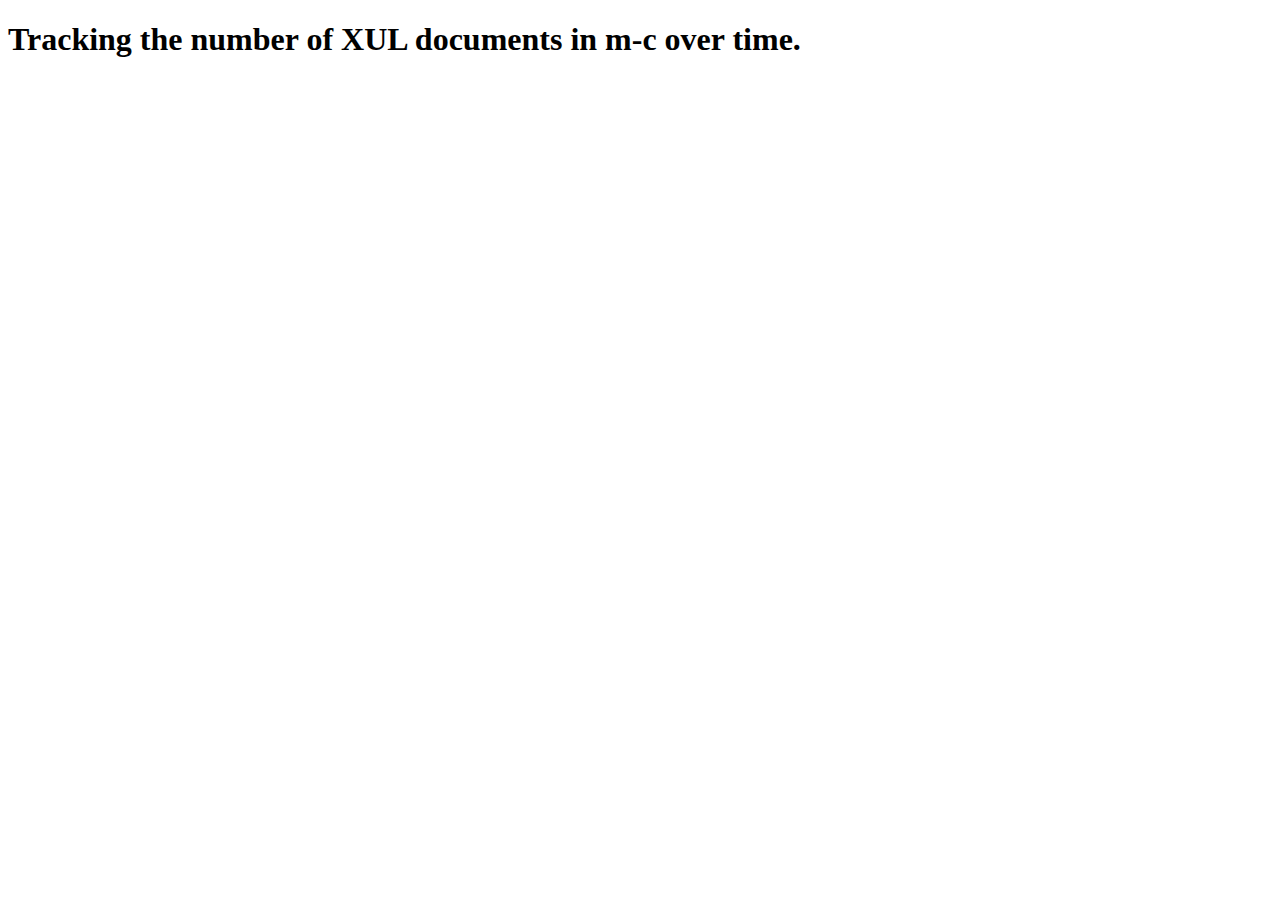
==== index.html @ 7ef394e6 "initial fork of xul-analysis" ====
<!DOCTYPE html>
<html>
<head>
    <meta charset="utf-8">
    <title>XUL Analysis</title>
    <link href='./static/metricsgraphics.css' rel='stylesheet' type='text/css'>
    <script src="./static/d3.v4.min.js"></script>
    <script src='./static/metricsgraphics.min.js'></script>
</head>
<body>
  <h1>Tracking the number of XUL documents in m-c over time.</h1>
  <div id="el"></div>
  <script>
  d3.json('./file-counts.json', function(data) {

    let chromeData = [];
    let testData = [];
    let chartData = [chromeData, testData];
    for (let i in data) {
      let dateStr = i.split("/")[2].split(".txt")[0];
      chromeData.push({
        date: new Date(dateStr),
        value: data[i][0],
      });
      testData.push({
        date: new Date(dateStr),
        value: data[i][1],
      });
    }

    MG.data_graphic({
        data: chartData,
        width: 800,
        height: 400,
        right: 40,
        target: '#el',
        legend: ['Chrome documents', 'Test documents'],
        legend_target: '.legend'
    });
});
</script>
</body>
</html>
---- static/metricsgraphics.css ----
.mg-active-datapoint {
    fill: black;
    font-size: 0.9rem;
    font-weight: 400;
    opacity: 0.8;
}

.mg-area-color {
    fill: #000;
}

.mg-area1-color {
    fill: #0000ff;
}

.mg-area2-color {
    fill: #05b378;
}

.mg-area3-color {
    fill: #db4437;
}

.mg-area4-color {
    fill: #f8b128;
}

.mg-area5-color {
    fill: #5c5c5c;
}

.mg-area6-color {
    fill: steelblue;
}

.mg-area7-color {
    fill: #f673bf;
}

.mg-area8-color {
    fill: #0b73b0;
}

.mg-area9-color {
    fill: #006400;
}

.mg-area10-color {
    fill: #92514f;
}

text.mg-barplot-group-label {
    font-weight:900;
}

.mg-barplot rect.mg-bar {
    shape-rendering: auto;
}

.mg-barplot rect.mg-bar.default-bar {
    fill: #b6b6fc;
}

.mg-barplot rect.mg-bar.default-active {
    fill: #9e9efc;
}

.mg-barplot .mg-bar-prediction {
    fill: #5b5b5b;
}

.mg-barplot .mg-bar-baseline {
    stroke: #5b5b5b;
    stroke-width: 2;
}

.mg-bar-target-element {
    font-size:11px;
    padding-left:5px;
    padding-right:5px;
    font-weight:300;
}

.mg-baselines line {
    opacity: 1;
    shape-rendering: auto;
    stroke: #b3b2b2;
    stroke-width: 1px;
}

.mg-baselines text {
    fill: black;
    font-size: 0.9rem;
    opacity: 0.6;
    stroke: none;
}

.mg-baselines-small text {
    font-size: 0.6rem;
}

.mg-category-guides line {
    stroke: #b3b2b2;
}

.mg-header {
    cursor: default;
    font-size: 1.2rem;
}

.mg-header .mg-chart-description {
    fill: #ccc;
    font-family: FontAwesome;
    font-size: 1.2rem;
}

.mg-header .mg-warning {
    fill: #ccc;
    font-family: FontAwesome;
    font-size: 1.2rem;
}

.mg-points circle {
    opacity: 0.65;
}

.mg-popover {
    font-size: 0.95rem;
}

.mg-popover-content {
    cursor: auto;
    line-height: 17px;
}

.mg-data-table {
    margin-top: 30px;
}

.mg-data-table thead tr th {
    border-bottom: 1px solid darkgray;
    cursor: default;
    font-size: 1.1rem;
    font-weight: normal;
    padding: 5px 5px 8px 5px;
    text-align: right;
}

.mg-data-table thead tr th .fa {
    color: #ccc;
    padding-left: 4px;
}

.mg-data-table thead tr th .popover {
    font-size: 1rem;
    font-weight: normal;
}

.mg-data-table .secondary-title {
    color: darkgray;
}

.mg-data-table tbody tr td {
    margin: 2px;
    padding: 5px;
    vertical-align: top;
}

.mg-data-table  tbody tr td.table-text {
    opacity: 0.8;
    padding-left: 30px;
}

.mg-y-axis line.mg-extended-yax-ticks {
    opacity: 0.4;
}

.mg-x-axis line.mg-extended-xax-ticks {
    opacity: 0.4;
}

.mg-histogram .axis path,
.mg-histogram .axis line {
    fill: none;
    opacity: 0.7;
    shape-rendering: auto;
    stroke: #ccc;
}

tspan.hist-symbol {
    fill: #9e9efc;
}

.mg-histogram .mg-bar rect {
    fill: #b6b6fc;
    shape-rendering: auto;
}

.mg-histogram .mg-bar rect.active {
    fill: #9e9efc;
}

.mg-least-squares-line {
    stroke: red;
    stroke-width: 1px;
}

.mg-lowess-line {
    fill: none;
    stroke: red;
}

.mg-rollover-rect * {
    -webkit-touch-callout: none;
    -webkit-user-select: none;
    -khtml-user-select: none;
    -moz-user-select: none;
    -ms-user-select: none;
    user-select: none;
}

.mg-line-color {
    stroke: #000;
}

.mg-hover-line-color {
    fill: #000;
}

.mg-line1-color {
    stroke: #4040e8;
}

.mg-hover-line1-color {
    fill: #4040e8;
}

.mg-line2-color {
    stroke: #05b378;
}

.mg-hover-line2-color {
    fill: #05b378;
}

.mg-line3-color {
    stroke: #db4437;
}

.mg-hover-line3-color {
    fill: #db4437;
}

.mg-line4-color {
    stroke: #f8b128;
}

.mg-hover-line4-color {
    fill: #f8b128;
}

.mg-line5-color {
    stroke: #5c5c5c;
}

.mg-hover-line5-color {
    fill: #5c5c5c;
}

.mg-line6-color {
    stroke: steelblue;
}

.mg-hover-line6-color {
    fill: steelblue;
}

.mg-line7-color {
    stroke: #f673bf;
}

.mg-hover-line7-color {
    fill: #f673bf;
}

.mg-line8-color {
    stroke: #0b73b0;
}

.mg-hover-line8-color {
    fill: #0b73b0;
}

.mg-line9-color {
    stroke: #006400;
}

.mg-hover-line9-color {
    fill: #006400;
}

.mg-line10-color {
    stroke: #92514f;
}

.mg-hover-line10-color {
    fill: #92514f ;
}

.mg-line-legend text {
    font-size: 0.9rem;
    font-weight: 300;
    stroke: none;
}

.mg-line-legend-color {
    color: #000;
    fill: #000;
}

.mg-line1-legend-color {
    color: #4040e8;
    fill: #4040e8;
}

.mg-line2-legend-color {
    color: #05b378;
    fill: #05b378;
}

.mg-line3-legend-color {
    color: #db4437;
    fill: #db4437;
}

.mg-line4-legend-color {
    color: #f8b128;
    fill: #f8b128;
}

.mg-line5-legend-color {
    color: #5c5c5c;
    fill: #5c5c5c;
}

.mg-line6-legend-color {
    color: steelblue;
    fill: steelblue;
}

.mg-line7-legend-color {
    color: #f673bf;
    fill: #f673bf;
}

.mg-line8-legend-color {
    color: #0b73b0;
    fill: #0b73b0;
}

.mg-line9-legend-color {
    color: #006400;
    fill: #006400;
}

.mg-line10-legend-color {
    color: #92514f;
    fill: #92514f;
}

.mg-main-area-solid svg .mg-main-area {
    fill: #ccccff;
    opacity: 1;
}

.mg-markers line {
    opacity: 1;
    shape-rendering: auto;
    stroke: #b3b2b2;
    stroke-width: 1px;
}

.mg-markers text {
    fill: black;
    font-size: 0.8rem;
    opacity: 0.6;
}

.mg-missing-text {
    opacity: 0.9;
}

.mg-missing-background {
    stroke: blue;
    fill: none;
    stroke-dasharray: 10,5;
    stroke-opacity: 0.05;
    stroke-width: 2;
}

.mg-missing .mg-main-line {
    opacity: 0.1;
}

.mg-missing .mg-main-area {
    opacity: 0.03;
}

path.mg-main-area {
    opacity: 0.2;
    stroke: none;
}

path.mg-confidence-band {
    fill: #ccc;
    opacity: 0.4;
    stroke: none;
}

path.mg-main-line {
    fill: none;
    opacity: 0.8;
    stroke-width: 1.1px;
}

.mg-points circle {
    fill-opacity: 0.4;
    stroke-opacity: 1;
}

circle.mg-points-mono {
    fill: #0000ff;
    stroke: #0000ff;
}

tspan.mg-points-mono {
    fill: #0000ff;
    stroke: #0000ff;
}

/* a selected point in a scatterplot */
.mg-points circle.selected {
    fill-opacity: 1;
    stroke-opacity: 1;
}

.mg-voronoi path {
    fill: none;
    pointer-events: all;
    stroke: none;
    stroke-opacity: 0.1;
    -webkit-touch-callout: none;
    -webkit-user-select: none;
    -khtml-user-select: none;
    -moz-user-select: none;
    -ms-user-select: none;
    user-select: none;
}

.mg-x-rug-mono,
.mg-y-rug-mono {
    stroke: black;
}

.mg-x-axis line,
.mg-y-axis line {
    opacity: 1;
    shape-rendering: auto;
    stroke: #b3b2b2;
    stroke-width: 1px;
}

.mg-x-axis text,
.mg-y-axis text,
.mg-histogram .axis text {
    fill: black;
    font-size: 0.9rem;
    opacity: 0.6;
}

.mg-x-axis .label,
.mg-y-axis .label,
.mg-axis .label {
    font-size: 0.8rem;
    text-transform: uppercase;
    font-weight: 400;
}

.mg-x-axis-small text,
.mg-y-axis-small text,
.mg-active-datapoint-small {
    font-size: 0.6rem;
}

.mg-x-axis-small .label,
.mg-y-axis-small .label {
    font-size: 0.65rem;
}

.mg-european-hours {
}

.mg-year-marker text {
    fill: black;
    font-size: 0.7rem;
    opacity: 0.6;
}

.mg-year-marker line {
    opacity: 1;
    shape-rendering: auto;
    stroke: #b3b2b2;
    stroke-width: 1px;
}

.mg-year-marker-small text {
    font-size: 0.6rem;
}

.mg-brush-container {
    cursor: crosshair;
}

.mg-brush-container .mg-brushing {
    cursor: ew-resize;
}

.mg-brushed, .mg-brushed * {
    cursor: zoom-out;
}

.mg-brush rect.mg-extent {
    fill: rgba(0, 0, 0, 0.3);
}

.mg-brushing-in-progress {
    -webkit-touch-callout: none;
    -webkit-user-select: none;
    -khtml-user-select: none;
    -moz-user-select: none;
    -ms-user-select: none;
    user-select: none;
}
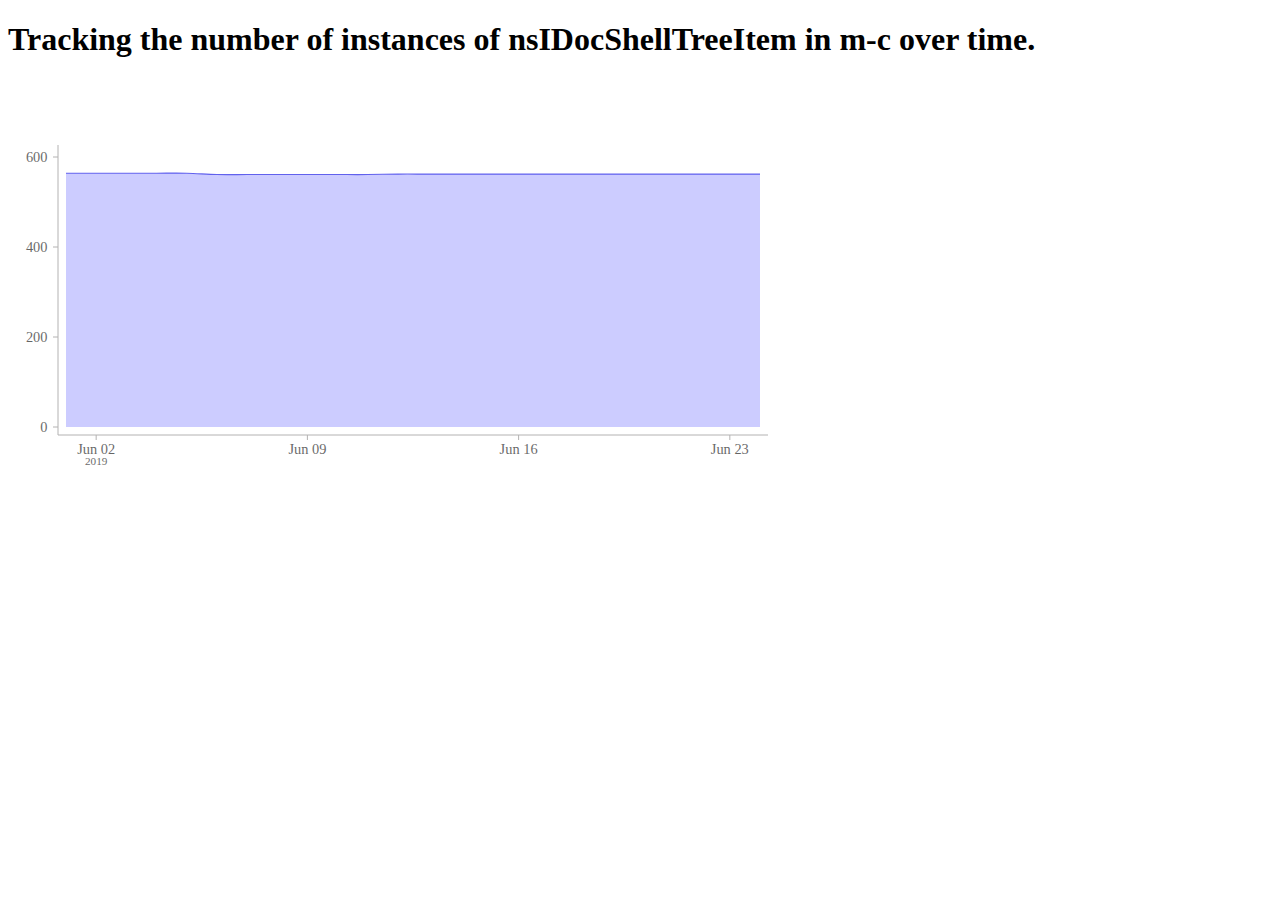
==== commit 87d3a635: "update index" ====
--- a/index.html
+++ b/index.html
@@ -2,39 +2,32 @@
 <html>
 <head>
     <meta charset="utf-8">
-    <title>XUL Analysis</title>
+    <title>Count nsIDocShellTreeItem</title>
     <link href='./static/metricsgraphics.css' rel='stylesheet' type='text/css'>
     <script src="./static/d3.v4.min.js"></script>
     <script src='./static/metricsgraphics.min.js'></script>
 </head>
 <body>
-  <h1>Tracking the number of XUL documents in m-c over time.</h1>
+  <h1>Tracking the number of instances of nsIDocShellTreeItem in m-c over time.</h1>
   <div id="el"></div>
   <script>
   d3.json('./file-counts.json', function(data) {
-
-    let chromeData = [];
-    let testData = [];
-    let chartData = [chromeData, testData];
+    let instanceData = [];
+    let chartData = [instanceData];
     for (let i in data) {
-      let dateStr = i.split("/")[2].split(".txt")[0];
-      chromeData.push({
+      let dateStr = i;
+      instanceData.push({
         date: new Date(dateStr),
-        value: data[i][0],
-      });
-      testData.push({
-        date: new Date(dateStr),
-        value: data[i][1],
+        value: data[i]
       });
     }
-
     MG.data_graphic({
         data: chartData,
         width: 800,
         height: 400,
         right: 40,
         target: '#el',
-        legend: ['Chrome documents', 'Test documents'],
+        legend: ['Callers'],
         legend_target: '.legend'
     });
 });
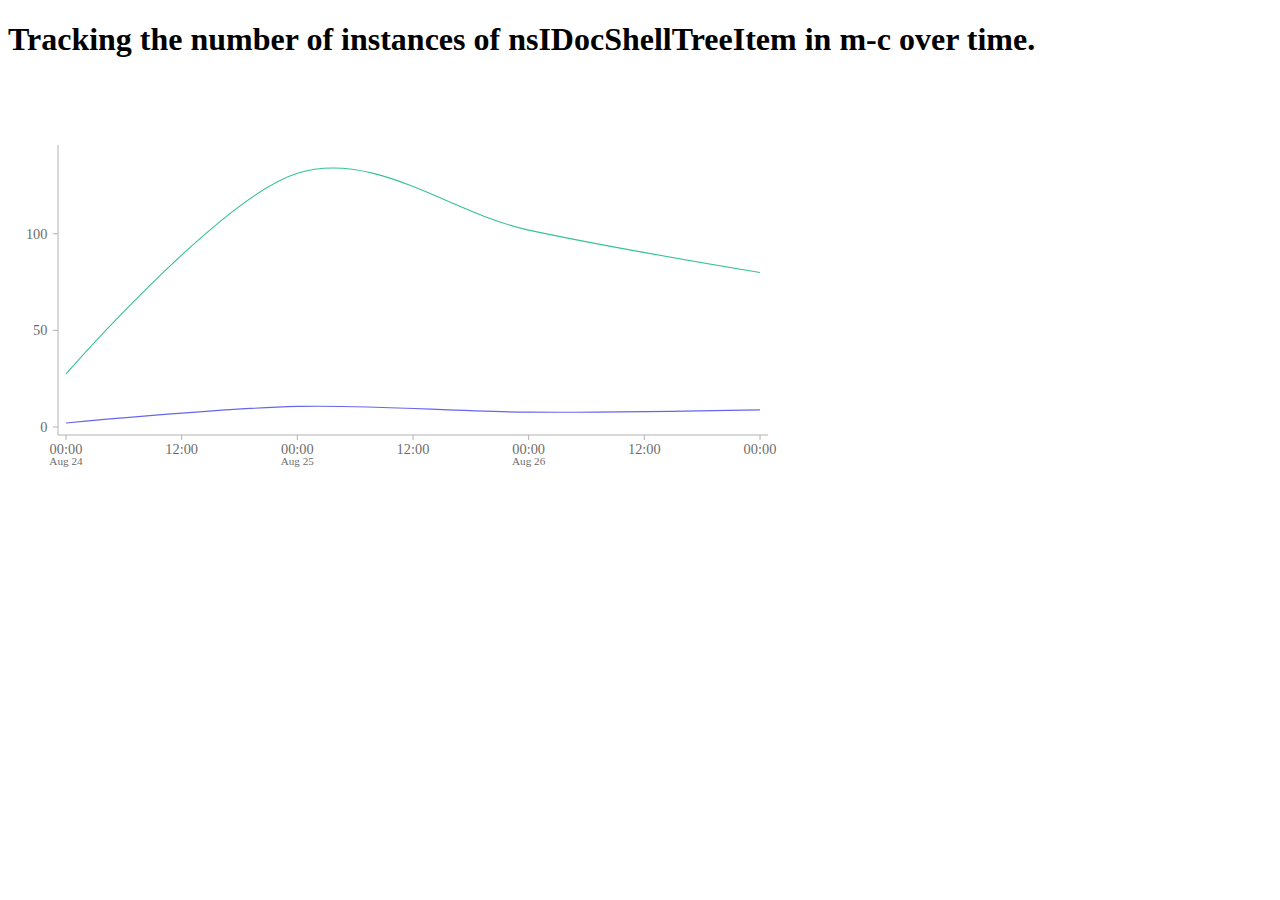
==== commit 0ee871f8: "WIP test tracking" ====
--- a/index.html
+++ b/index.html
@@ -11,26 +11,53 @@
   <h1>Tracking the number of instances of nsIDocShellTreeItem in m-c over time.</h1>
   <div id="el"></div>
   <script>
-  d3.json('./file-counts.json', function(data) {
-    let instanceData = [];
-    let chartData = [instanceData];
-    for (let i in data) {
-      let dateStr = i;
-      instanceData.push({
+  d3.json('./skipped-failing-tests/sample.json', function(data) {
+
+    let skipped = [];
+    let failing = [];
+    let chartData = [failing, skipped];
+    for (let date of ["2019-08-24", "2019-08-25", "2019-08-26", "2019-08-27"]) {
+      let dateStr = date;
+      failing.push({
         date: new Date(dateStr),
-        value: data[i]
+        value: data.summary["failed tests"] * Math.random()
+      });
+      skipped.push({
+        date: new Date(dateStr),
+        value: data.summary["skipped tests"] * Math.random()
       });
     }
+    console.log(chartData);
     MG.data_graphic({
         data: chartData,
         width: 800,
         height: 400,
         right: 40,
         target: '#el',
-        legend: ['Callers'],
+        legend: ['Failing Tests', 'Skipped Tests'],
         legend_target: '.legend'
     });
 });
+//   d3.json('./file-counts.json', function(data) {
+//     let instanceData = [];
+//     let chartData = [instanceData];
+//     for (let i in data) {
+//       let dateStr = i;
+//       instanceData.push({
+//         date: new Date(dateStr),
+//         value: data[i]
+//       });
+//     }
+//     MG.data_graphic({
+//         data: chartData,
+//         width: 800,
+//         height: 400,
+//         right: 40,
+//         target: '#el',
+//         legend: ['Callers'],
+//         legend_target: '.legend'
+//     });
+// });
 </script>
 </body>
 </html>
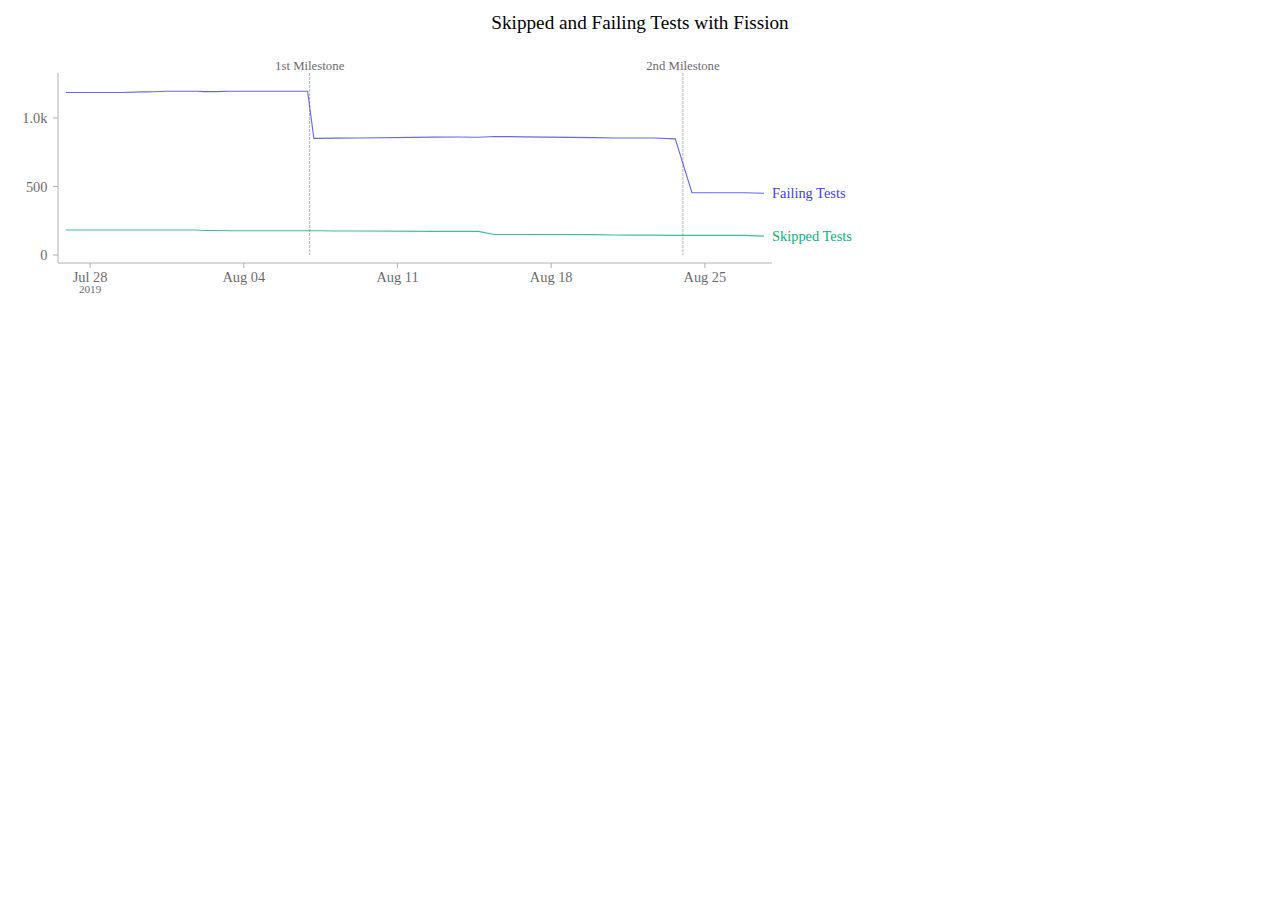
==== commit 3de9f9a3: "stub data from g sheet" ====
--- a/index.html
+++ b/index.html
@@ -6,38 +6,97 @@
     <link href='./static/metricsgraphics.css' rel='stylesheet' type='text/css'>
     <script src="./static/d3.v4.min.js"></script>
     <script src='./static/metricsgraphics.min.js'></script>
+    <style>
+      #skipped-and-failing-tests { min-width: 800px; }
+      #skipped-and-failing-tests .mg-active-datapoint-container {
+        transform: translateX(230px);
+      }
+    </style>
 </head>
 <body>
-  <h1>Tracking the number of instances of nsIDocShellTreeItem in m-c over time.</h1>
-  <div id="el"></div>
+
+  <!-- <h2>Tracking the number of instances of nsIDocShellTreeItem in m-c over time.</h2> -->
+  <!-- <div id="el"></div> -->
+
+  <div id="skipped-and-failing-tests"></div>
   <script>
-  d3.json('./skipped-failing-tests/sample.json', function(data) {
 
-    let skipped = [];
-    let failing = [];
-    let chartData = [failing, skipped];
-    for (let date of ["2019-08-24", "2019-08-25", "2019-08-26", "2019-08-27"]) {
-      let dateStr = date;
-      failing.push({
-        date: new Date(dateStr),
-        value: data.summary["failed tests"] * Math.random()
+    var markers = [{
+        'date': new Date('2019-08-07'),
+        'label': '1st Milestone'
+    }, {
+        'date': new Date('2019-08-24'),
+        'label': '2nd Milestone'
+    }];
+
+    async function fetchSampleData() {
+      let r = await fetch('./skipped-failing-tests/sample-data-from-sheet.csv')
+      let text = await r.text();
+      let data = text.split("\n");
+      data.shift(); // remove header
+      let skippedValues = [];
+      let failingValues = [];
+      let chartData = [skippedValues, failingValues];
+      for (let row of data) {
+        let vals = row.split(",");
+        let date = vals[1];
+        let skipped = vals[2];
+        let failed = vals[4];
+        skippedValues.push({
+          date: new Date(date),
+          value: parseInt(skipped),
+        });
+        failingValues.push({
+          date: new Date(date),
+          value: parseInt(failed),
+        });
+      }
+
+      console.log(chartData);
+      MG.data_graphic({
+          title: "Skipped and Failing Tests with Fission",
+          data: chartData,
+          markers: markers,
+          full_width: true,
+          center_title_full_width: true,
+          height: 300,
+          right: 500,
+          interpolate: d3.curveLinear,
+          target: '#skipped-and-failing-tests',
+          legend: ['Failing Tests', 'Skipped Tests'],
       });
-      skipped.push({
-        date: new Date(dateStr),
-        value: data.summary["skipped tests"] * Math.random()
-      });
+
     }
-    console.log(chartData);
-    MG.data_graphic({
-        data: chartData,
-        width: 800,
-        height: 400,
-        right: 40,
-        target: '#el',
-        legend: ['Failing Tests', 'Skipped Tests'],
-        legend_target: '.legend'
-    });
-});
+
+    fetchSampleData();
+
+//   d3.json('./skipped-failing-tests/sample.json', function(data) {
+
+//     let skipped = [];
+//     let failing = [];
+//     let chartData = [failing, skipped];
+//     for (let date of ["2019-08-24", "2019-08-25", "2019-08-26", "2019-08-27"]) {
+//       let dateStr = date;
+//       failing.push({
+//         date: new Date(dateStr),
+//         value: data.summary["failed tests"] * Math.random()
+//       });
+//       skipped.push({
+//         date: new Date(dateStr),
+//         value: data.summary["skipped tests"] * Math.random()
+//       });
+//     }
+//     console.log(chartData);
+//     MG.data_graphic({
+//         data: chartData,
+//         width: 800,
+//         height: 400,
+//         right: 40,
+//         target: '#el',
+//         legend: ['Failing Tests', 'Skipped Tests'],
+//         legend_target: '.legend'
+//     });
+// });
 //   d3.json('./file-counts.json', function(data) {
 //     let instanceData = [];
 //     let chartData = [instanceData];
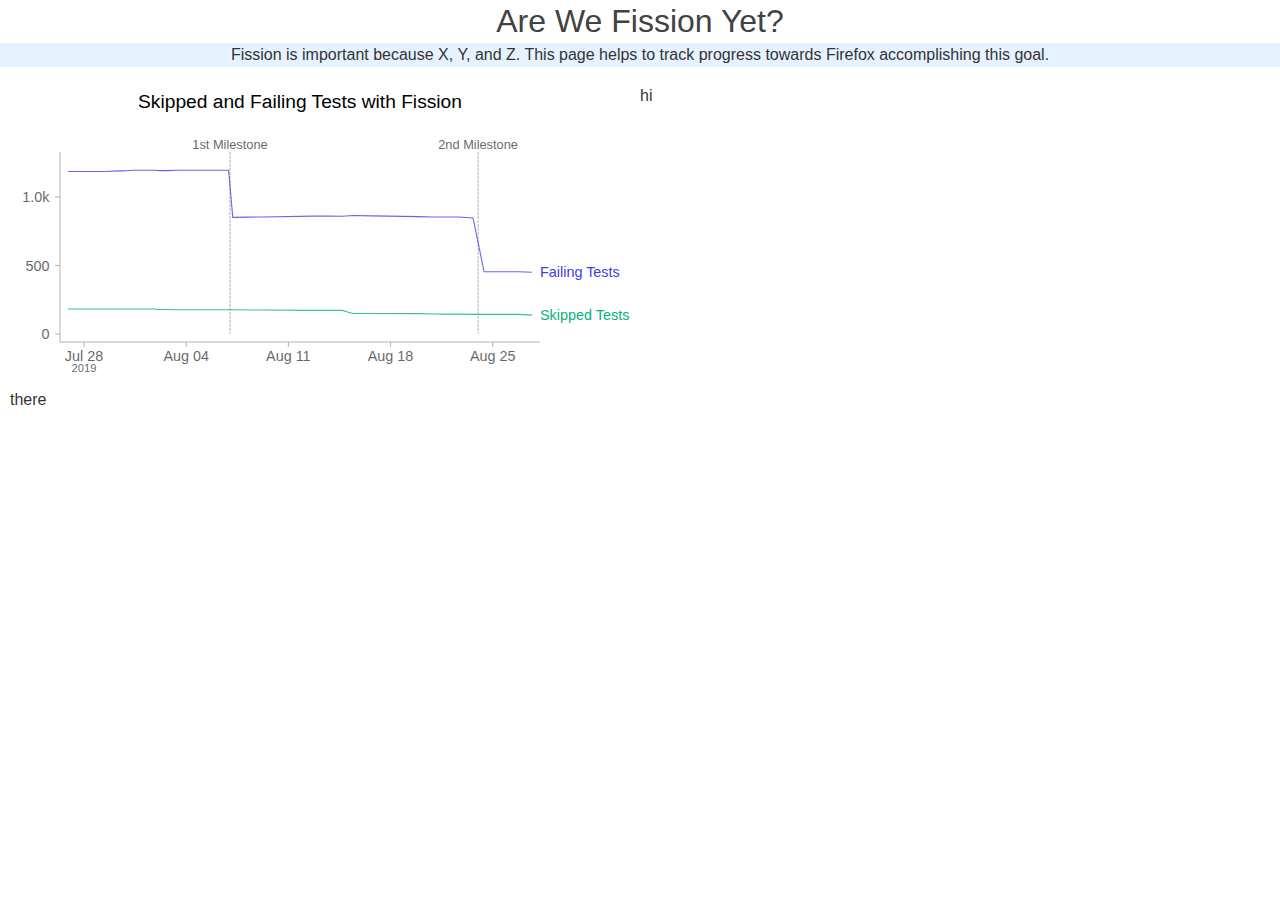
==== commit 57781815: "some styling" ====
--- a/index.html
+++ b/index.html
@@ -3,22 +3,37 @@
 <head>
     <meta charset="utf-8">
     <title>Count nsIDocShellTreeItem</title>
+    <link href='./static/styles.css' rel='stylesheet' type='text/css'>
     <link href='./static/metricsgraphics.css' rel='stylesheet' type='text/css'>
     <script src="./static/d3.v4.min.js"></script>
     <script src='./static/metricsgraphics.min.js'></script>
     <style>
-      #skipped-and-failing-tests { min-width: 800px; }
+      #grid {
+        margin-top: 10px;
+        min-width: 800px;
+        padding: 10px;
+        display: grid;
+        grid-template-columns: repeat( 2, minmax(250px, 1fr) );
+      }
       #skipped-and-failing-tests .mg-active-datapoint-container {
-        transform: translateX(230px);
+        transform: translate(-60px, -20px);
       }
     </style>
 </head>
 <body>
-
+  <h1>Are We Fission Yet?</h1>
+  <description>
+    Fission is important because X, Y, and Z. This page helps to track progress towards
+    Firefox accomplishing this goal.
+  </description>
   <!-- <h2>Tracking the number of instances of nsIDocShellTreeItem in m-c over time.</h2> -->
   <!-- <div id="el"></div> -->
 
-  <div id="skipped-and-failing-tests"></div>
+  <div id="grid">
+      <div id="skipped-and-failing-tests"></div>
+      <div id="tests-per-component">hi</div>
+      <div id="tests-per-component2">there</div>
+  </div>
   <script>
 
     var markers = [{
@@ -52,15 +67,14 @@
         });
       }
 
-      console.log(chartData);
       MG.data_graphic({
           title: "Skipped and Failing Tests with Fission",
           data: chartData,
           markers: markers,
           full_width: true,
-          center_title_full_width: true,
+          // center_title_full_width: true,
           height: 300,
-          right: 500,
+          right: 100,
           interpolate: d3.curveLinear,
           target: '#skipped-and-failing-tests',
           legend: ['Failing Tests', 'Skipped Tests'],
--- a/static/styles.css
+++ b/static/styles.css
@@ -0,0 +1,205 @@
+:root {
+  --main-background: white;
+  --main-text-color: #343434;
+  --main-font-family: 'Fira Sans', 'Open Sans', sans-serif, Arial;
+
+  --data-ftl-color: #3bddaa;
+  --data-dtd-color: #ed0083;
+  --data-properties-color: #45a1ff;
+
+  --secondary-color: #45a1ff22;
+}
+
+h1 {
+  --font-color: #424242;
+}
+
+description {
+  background: var(--secondary-color);
+  padding: 3px;
+  margin: 0 auto;
+  text-align: center;
+  display: block;
+  /* border-bottom: solid 1px;
+  border-top: solid 1px; */
+}
+
+body {
+  background: var(--main-background);
+  color: var(--main-text-color);
+  font-family: var(--main-font-family);
+  font-weight: 300;
+  margin: 0 auto;
+}
+
+h1 {
+  font-weight: 300;
+  color: var(--font-color);
+  text-align: center;
+  margin: 3px 0;
+}
+
+body.heightLimited h1 {
+  font-size: 9vh;
+  margin: 3vh;
+}
+
+body.widthLimited h1 {
+  font-size: 4.8vw;
+  margin: 3vh;
+}
+
+#main {
+  display: flex;
+  flex-direction: column;
+  margin: 0 auto;
+  width: 90%;
+}
+
+body.dashboard #main {
+  flex-direction: row;
+  width: 98%;
+}
+
+body.widthLimited.small #main {
+  flex-direction: column;
+}
+
+body.dashboard #milestones {
+  display: none;
+}
+
+#main-chart {
+  margin: 0 auto;
+  position: relative;
+  min-height: 40vh;
+}
+
+body.heightLimited #main-chart {
+  width: 160vh;
+  height: 80vh;
+}
+
+body.widthLimited #main-chart {
+  width: 90%;
+  height: 40vw;
+}
+
+#side {
+  width: 230px;
+  height: 330px;
+  margin-left: 20px;
+  margin-right: 80px;
+  margin-top: 80px;
+  display: none;
+}
+
+body.dashboard #side {
+  display: block;
+}
+
+body.widthLimited.small #side {
+  width: auto;
+  margin-left: 0px;
+  margin-right: 0px;
+  margin: 0 auto;
+}
+
+#footer {
+  display: flex;
+  flex-direction: row;
+  width: 90%;
+  margin: 0 auto;
+  display: flex;
+}
+
+body.widthLimited.small #footer {
+  flex-direction: column;
+}
+
+body.dashboard #footer {
+  display: none;
+}
+
+.desc-box {
+  width: 230px;
+  padding-left: 33px;
+  padding-right: 17px;
+  padding-bottom: 50px;
+  box-shadow: 1px 2px 2px 2px rgba(0, 0, 0, 0.1);
+  border-radius: 5px;
+}
+
+body.small .desc-box {
+  padding-bottom: 10px;
+}
+
+#side > .desc-box {
+  padding-top: 20px;
+}
+
+footer > .desc-box {
+  flex: 1;
+  margin-right: 20px;
+  margin-left: 20px;
+  margin-top: 60px;
+  margin-bottom: 100px;
+  padding-bottom: 18px;
+}
+
+body.widthLimited.small #footer > .desc-box {
+  width: 80%;
+  margin: 0 auto;
+  margin-bottom: 20px;
+  margin-top: 20px;
+}
+
+.desc-box > h2 {
+  font-size: 22px;
+  font-weight: 400;
+  line-height: 33px;
+}
+
+.desc-box > p {
+  font-size: 15px;
+  font-weight: 300;
+}
+
+#legend {
+  font-size: 15px;
+  font-weight: 500;
+  margin-top: 30px;
+}
+
+body.small #legend {
+  display: none;
+}
+
+#legend span.label {
+  display: inline-block;
+  line-height: 45px;
+  margin-left: 10px;
+}
+
+#legend .icon {
+  display: inline-block;
+  width: 45px;
+  height: 45px;
+  border: 5px solid #ffffff;
+  box-shadow: 1px 2px 2px 2px rgba(0, 0, 0, 0.1);
+  border-radius: 50%;
+  margin-bottom: -22px;
+}
+
+#legend .icon.fluent {
+  background: var(--data-ftl-color);
+}
+
+#legend .icon.dtd {
+  background: var(--data-dtd-color);
+}
+
+#legend .icon.prop {
+  background: var(--data-properties-color);
+}
+
